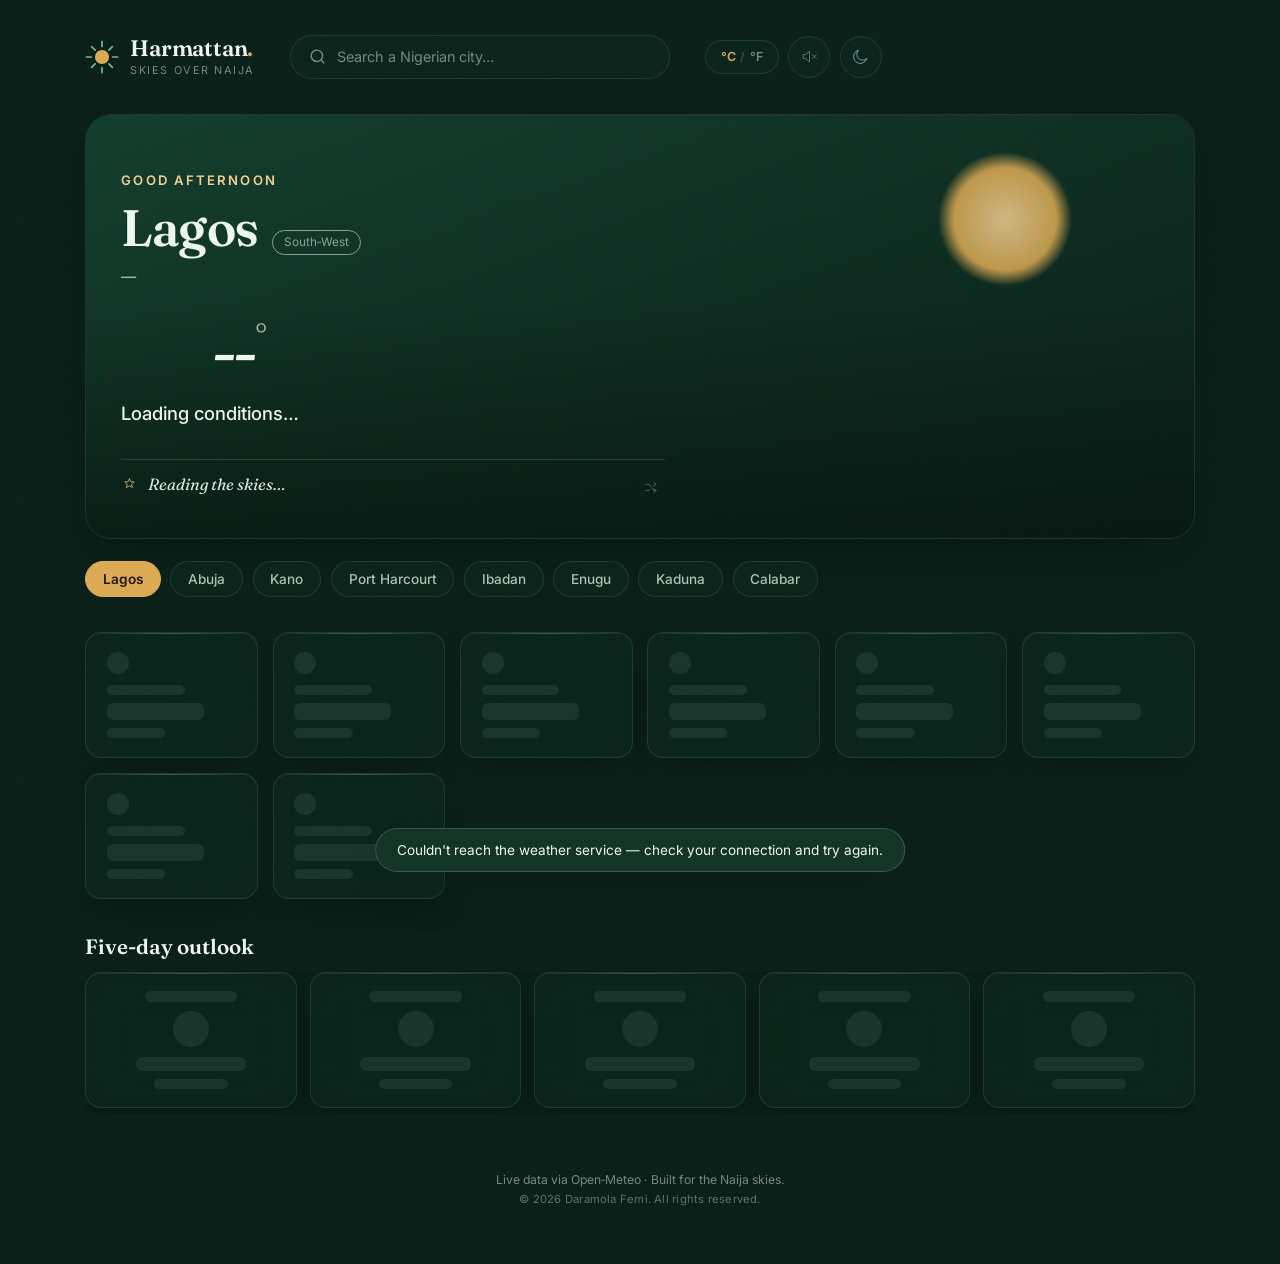
==== index.html @ 684cc372 "Initial commit" ====
<!DOCTYPE html>
<html lang="en">
<head>
<meta charset="UTF-8">
<meta name="viewport" content="width=device-width, initial-scale=1.0">
<title>Harmattan — Nigerian Weather</title>
<meta name="description" content="A refined weather companion for Nigerian cities — Lagos, Abuja, Kano and beyond.">
<meta name="color-scheme" content="dark light">
<meta name="author" content="Daramola Femi">

<link rel="icon" type="image/svg+xml" href="favicon.svg">
<link rel="apple-touch-icon" href="favicon.svg">

<link rel="preconnect" href="https://fonts.googleapis.com">
<link rel="preconnect" href="https://fonts.gstatic.com" crossorigin>
<link href="https://fonts.googleapis.com/css2?family=Fraunces:opsz,wght@9..144,400;9..144,500;9..144,600;9..144,700&family=Inter:wght@400;500;600;700&display=swap" rel="stylesheet">

<link rel="stylesheet" href="style.css">
</head>
<body data-theme="dark">

<div class="grain" aria-hidden="true"></div>

<div class="weather-fx-back" aria-hidden="true">
  <div class="fx-sunglow"></div>
  <div class="fx-clouds">
    <span class="fx-cloud fc1"></span>
    <span class="fx-cloud fc2"></span>
  </div>
  <div class="fx-haze"></div>
</div>

<div class="weather-fx-front" aria-hidden="true">
  <div class="fx-rain" id="fxRain"></div>
  <div class="fx-flash"></div>
</div>

<div class="app">

  <header class="topbar">
    <div class="brand">
      <svg class="brand-mark" viewBox="0 0 48 48" fill="none" aria-hidden="true">
        <circle cx="24" cy="24" r="10" class="mark-core"/>
        <path class="mark-rays" d="M24 2v7M24 39v7M46 24h-7M9 24H2M38.6 9.4l-4.9 4.9M14.3 33.7l-4.9 4.9M38.6 38.6l-4.9-4.9M14.3 14.3L9.4 9.4" stroke-width="2.4" stroke-linecap="round"/>
      </svg>
      <div class="brand-text">
        <h1>Harmattan<span>.</span></h1>
        <p>Skies over Naija</p>
      </div>
    </div>

    <div class="search-wrap">
      <svg viewBox="0 0 24 24" class="search-icon" aria-hidden="true"><path d="M11 19a8 8 0 1 1 5.29-14.02A8 8 0 0 1 11 19Zm10 2-4.35-4.35" stroke-width="2" stroke-linecap="round" fill="none"/></svg>
      <input id="citySearch" type="text" list="cityList" placeholder="Search a Nigerian city…" autocomplete="off">
      <datalist id="cityList"></datalist>
    </div>

    <div class="topbar-actions">
      <button id="unitToggle" class="unit-toggle" type="button" aria-label="Toggle temperature unit">
        <span class="unit-c is-active">°C</span><span class="unit-sep">/</span><span class="unit-f">°F</span>
      </button>
      <button id="soundToggle" class="sound-toggle" type="button" aria-label="Toggle ambient weather sound" aria-pressed="false">
        <svg viewBox="0 0 24 24" class="icon-sound-on" aria-hidden="true"><path d="M4 9.5v5h3.2L12 18.8V5.2L7.2 9.5H4Z" stroke-linejoin="round"/><path d="M16 9a4.2 4.2 0 0 1 0 6M18.3 6.7a7.8 7.8 0 0 1 0 10.6" stroke-linecap="round"/></svg>
        <svg viewBox="0 0 24 24" class="icon-sound-off" aria-hidden="true"><path d="M4 9.5v5h3.2L12 18.8V5.2L7.2 9.5H4Z" stroke-linejoin="round"/><path d="m15.5 9.5 5 5M20.5 9.5l-5 5" stroke-linecap="round"/></svg>
        <span class="sound-wave" aria-hidden="true"></span>
      </button>
      <button id="themeToggle" class="theme-toggle" type="button" aria-label="Toggle dark and light mode">
        <svg viewBox="0 0 24 24" class="icon-sun" aria-hidden="true"><circle cx="12" cy="12" r="4.6"/><path d="M12 2.5v3M12 18.5v3M21.5 12h-3M5.5 12h-3M18.4 5.6l-2.1 2.1M7.7 16.3l-2.1 2.1M18.4 18.4l-2.1-2.1M7.7 7.7 5.6 5.6" stroke-linecap="round"/></svg>
        <svg viewBox="0 0 24 24" class="icon-moon" aria-hidden="true"><path d="M20 14.5A8.5 8.5 0 1 1 9.5 4a6.8 6.8 0 0 0 10.5 10.5Z"/></svg>
      </button>
    </div>
  </header>

  <main>
    <section class="hero" id="hero" data-condition="clear" data-day="true">
      <div class="scene" id="scene" aria-hidden="true">
        <div class="scene-sky"></div>
        <div class="scene-sun"></div>
        <div class="scene-clouds">
          <span class="cloud c1"></span>
          <span class="cloud c2"></span>
          <span class="cloud c3"></span>
        </div>
        <div class="scene-rain"></div>
        <div class="scene-haze"></div>
        <div class="scene-flash"></div>
        <div class="scene-stars"></div>
      </div>

      <div class="hero-content">
        <p class="greeting" id="greeting">Good afternoon</p>
        <div class="city-row">
          <h2 class="city-name" id="cityName">Lagos</h2>
          <span class="state-tag" id="stateTag">South‑West</span>
        </div>
        <p class="date-time" id="dateTime">—</p>

        <div class="temp-block">
          <span class="temp-icon" id="tempIcon"></span>
          <div class="temp-value-wrap">
            <span class="temp-value" id="tempValue">--</span>
            <span class="temp-unit">°</span>
          </div>
        </div>

        <p class="condition-label" id="conditionLabel">Loading conditions…</p>
        <p class="feels-like" id="feelsLike">&nbsp;</p>

        <div class="mood-row">
          <svg class="mood-mark" viewBox="0 0 24 24" aria-hidden="true"><path d="M12 3.5 13.6 8l4.9.4-3.7 3.2 1.1 4.8L12 13.9l-4.3 2.5 1.1-4.8L5.1 8.4 10 8Z" stroke-linejoin="round"/></svg>
          <p class="mood-line" id="moodLine">Reading the skies…</p>
          <button class="mood-shuffle" id="moodShuffle" type="button" aria-label="Show another mood line">
            <svg viewBox="0 0 24 24" aria-hidden="true"><path d="M4 7h3.5c3 0 4 1.5 6 5s3 5 6 5H21M4 17h3.5c1.4 0 2.4-.4 3.3-1.3M17 4l4 3-4 3M17 14l4 3-4 3" stroke-linecap="round" stroke-linejoin="round"/></svg>
          </button>
        </div>
      </div>

      <div class="hero-loading" id="heroLoading"><div class="spinner"></div></div>
    </section>

    <section class="chips" id="cityChips" aria-label="Popular Nigerian cities"></section>

    <section class="stats-grid" id="statsGrid"></section>

    <section class="forecast">
      <div class="section-heading">
        <h3>Five‑day outlook</h3>
        <span class="section-sub" id="tzLabel"></span>
      </div>
      <div class="forecast-track" id="forecastTrack"></div>
    </section>
  </main>

  <footer>
    <p>Live data via Open‑Meteo · Built for the Naija skies.</p>
    <p class="credit">&copy; <span id="year"></span> Daramola Femi. All rights reserved.</p>
  </footer>

</div>

<div class="toast" id="toast" role="alert"></div>

<script src="audio.js"></script>
<script src="main.js"></script>
</body>
</html>
---- style.css ----
/* ==========================================================================
   Harmattan — Nigerian weather companion
   ========================================================================== */

@media (prefers-color-scheme: dark) {
  :root { color-scheme: dark; }
}

:root{
  --font-display: "Fraunces", "Iowan Old Style", serif;
  --font-body: "Inter", -apple-system, BlinkMacSystemFont, "Segoe UI", sans-serif;

  --radius-sm: 10px;
  --radius-md: 16px;
  --radius-lg: 26px;
  --radius-pill: 999px;

  --ease-out: cubic-bezier(.16,.9,.3,1);
  --ease-soft: cubic-bezier(.4,0,.2,1);

  --space-1: .4rem;
  --space-2: .8rem;
  --space-3: 1.4rem;
  --space-4: 2.2rem;
  --space-5: 3.6rem;
}

/* ---------- Theme tokens ---------- */

[data-theme="dark"]{
  --bg: #0a2018;
  --bg-soft: #0e2b21;
  --bg-elevated: #123527;
  --card: rgba(240, 250, 244, .045);
  --card-strong: rgba(240, 250, 244, .075);
  --card-glass: rgba(20, 45, 36, .38);
  --card-glass-strong: rgba(28, 58, 47, .5);
  --border: rgba(230, 245, 235, .1);
  --border-strong: rgba(230, 245, 235, .18);
  --sheen: rgba(255, 255, 255, .5);

  --ink: #eef6f0;
  --ink-soft: #a9c2b3;
  --ink-faint: #6f8b7c;

  --gold: #dcaa54;
  --gold-soft: #f0cf93;
  --sage: #6fb894;
  --sky: #8db8d8;

  --shadow-1: 0 1px 0 rgba(255,255,255,.03) inset, 0 12px 30px -14px rgba(2,15,9,.65);
  --shadow-2: 0 20px 50px -20px rgba(2, 20, 12, .7);
  --scrim: rgba(4, 16, 10, .55);
}

[data-theme="light"]{
  --bg: #f6f2e7;
  --bg-soft: #efe9d8;
  --bg-elevated: #ffffff;
  --card: #ffffff;
  --card-strong: #ffffff;
  --card-glass: rgba(255, 255, 255, .5);
  --card-glass-strong: rgba(255, 255, 255, .68);
  --border: rgba(20, 40, 30, .1);
  --border-strong: rgba(20, 40, 30, .16);
  --sheen: rgba(255, 255, 255, .85);

  --ink: #16241c;
  --ink-soft: #4d6156;
  --ink-faint: #869184;

  --gold: #b3822f;
  --gold-soft: #8a6224;
  --sage: #1f6144;
  --sky: #3d6f96;

  --shadow-1: 0 1px 0 rgba(255,255,255,.6) inset, 0 10px 26px -16px rgba(30,40,20,.18);
  --shadow-2: 0 24px 54px -24px rgba(30,50,30,.28);
  --scrim: rgba(246, 242, 231, .6);
}

/* ---------- Reset ---------- */

*, *::before, *::after{ box-sizing: border-box; }
html{ -webkit-text-size-adjust: 100%; }
body{
  margin: 0;
  font-family: var(--font-body);
  background: var(--bg);
  color: var(--ink);
  transition: background .5s var(--ease-soft), color .5s var(--ease-soft);
  overflow-x: hidden;
}
h1,h2,h3,p{ margin: 0; }
button{ font: inherit; color: inherit; background: none; border: none; cursor: pointer; }
input{ font: inherit; color: inherit; background: none; border: none; }
input:focus, button:focus{ outline: none; }
input:focus-visible, button:focus-visible{
  outline: 2px solid var(--gold);
  outline-offset: 3px;
  border-radius: var(--radius-sm);
}
svg{ display: block; fill: currentColor; }
svg path, svg circle{ fill: none; stroke: currentColor; }

::selection{ background: var(--gold); color: var(--bg); }

::-webkit-scrollbar{ height: 8px; width: 8px; }
::-webkit-scrollbar-track{ background: transparent; }
::-webkit-scrollbar-thumb{ background: var(--border-strong); border-radius: var(--radius-pill); }

/* film grain overlay — keeps flat colour fields from looking synthetic */
.grain{
  position: fixed; inset: 0; z-index: 999; pointer-events: none;
  opacity: .035; mix-blend-mode: overlay;
  background-image: url("data:image/svg+xml,%3Csvg xmlns='http://www.w3.org/2000/svg' width='140' height='140'%3E%3Cfilter id='n'%3E%3CfeTurbulence type='fractalNoise' baseFrequency='0.9' numOctaves='2' stitchTiles='stitch'/%3E%3C/filter%3E%3Crect width='100%25' height='100%25' filter='url(%23n)'/%3E%3C/svg%3E");
}
[data-theme="light"] .grain{ opacity: .05; }

/* ---------- Page-wide weather reactivity ---------- */
/* The hero card has its own contained scene; this layer lets the same
   mood bleed across the entire page — a faint sun bloom, drifting cloud
   shadows, harmattan haze, rain, and lightning strikes on the whole app. */

/* Back layer sits behind the UI — glass cards blur it through their surface.
   Front layer sits above everything — rain and lightning strike the glass. */
.weather-fx-back{
  position: fixed; inset: 0; z-index: 1;
  overflow: hidden; pointer-events: none;
}
.weather-fx-front{
  position: fixed; inset: 0; z-index: 45;
  overflow: hidden; pointer-events: none;
}

.fx-sunglow{
  position: absolute; inset: -15%;
  background: radial-gradient(ellipse 60% 45% at 82% -5%, rgba(220,170,84,.32), transparent 60%);
  opacity: 0;
  transition: opacity 1.4s var(--ease-soft), background 1.4s var(--ease-soft);
  animation: fx-sun-breathe 9s ease-in-out infinite;
}
body[data-condition="clear"][data-day="true"] .fx-sunglow{ opacity: 1; }
body[data-condition="clear"][data-day="true"][data-hot="true"] .fx-sunglow{
  background: radial-gradient(ellipse 65% 50% at 82% -5%, rgba(255,110,40,.4), transparent 62%);
  animation-duration: 5s;
}
@keyframes fx-sun-breathe{ 50%{ transform: scale(1.05); opacity: .82; } }

.fx-clouds{ position: absolute; inset: 0; opacity: 0; transition: opacity 1.2s var(--ease-soft); }
body[data-condition="clouds"] .fx-clouds,
body[data-condition="rain"] .fx-clouds,
body[data-condition="storm"] .fx-clouds,
body[data-condition="fog"] .fx-clouds{ opacity: .55; }
.fx-cloud{
  position: absolute; width: 380px; height: 140px; border-radius: 50%;
  filter: blur(38px);
  background: rgba(255,255,255,.09);
}
[data-theme="light"] .fx-cloud{ background: rgba(50,70,60,.08); }
.fx-cloud.fc1{ top: -60px; left: -25%; animation: fx-cloud-drift 100s linear infinite; }
.fx-cloud.fc2{ top: 12%; left: -45%; animation: fx-cloud-drift 150s linear infinite; animation-delay: -60s; }
@keyframes fx-cloud-drift{ from{ transform: translateX(0); } to{ transform: translateX(160vw); } }

.fx-haze{
  position: absolute; inset: 0; opacity: 0;
  background: linear-gradient(100deg, transparent 20%, rgba(214,190,140,.16) 50%, transparent 80%);
  background-size: 240% 100%;
  transition: opacity 1.2s var(--ease-soft);
  animation: fx-haze-sweep 16s ease-in-out infinite;
}
body[data-condition="fog"] .fx-haze{ opacity: 1; }
@keyframes fx-haze-sweep{ 0%, 100%{ background-position: 0% 0; } 50%{ background-position: 100% 0; } }

.fx-rain{ position: absolute; inset: 0; opacity: 0; transition: opacity .7s var(--ease-soft); }
body[data-condition="rain"] .fx-rain,
body[data-condition="storm"] .fx-rain{ opacity: 1; }
.fx-drop{
  position: absolute; top: -12%;
  width: 1px;
  background: linear-gradient(to bottom, transparent, rgba(185,213,235,.55));
  animation-name: fx-fall;
  animation-timing-function: linear;
  animation-iteration-count: infinite;
  animation-play-state: paused;
}
body[data-condition="rain"] .fx-drop,
body[data-condition="storm"] .fx-drop{ animation-play-state: running; }
@keyframes fx-fall{ to{ transform: translateY(115vh); } }

.fx-flash{ position: absolute; inset: 0; background: #eaf3ff; opacity: 0; }
body[data-condition="storm"] .fx-flash{ animation: flash 7s ease-in-out infinite; }
body[data-condition="storm"] .app{ animation: fx-shake 7s ease-in-out infinite; }
@keyframes fx-shake{
  0%, 91%, 100%{ transform: translate(0, 0); }
  93%{ transform: translate(-2px, 1px); }
  94%{ transform: translate(2px, -1px); }
  95.5%{ transform: translate(-1px, 1px); }
  96.5%{ transform: translate(0, 0); }
}

/* ---------- Layout shell ---------- */

.app{
  position: relative;
  z-index: 2;
  max-width: 1180px;
  margin: 0 auto;
  padding: var(--space-3) var(--space-4) var(--space-5);
}

@media (max-width: 640px){
  .app{ padding: var(--space-2) var(--space-2) var(--space-4); }
}

/* ---------- Topbar ---------- */

.topbar{
  display: flex;
  align-items: center;
  gap: var(--space-4);
  padding: var(--space-2) 0 var(--space-4);
}

.brand{ display: flex; align-items: center; gap: .7rem; flex-shrink: 0; }
.brand-mark{ width: 34px; height: 34px; color: var(--gold); }
.brand-mark .mark-core{ fill: var(--gold); stroke: none; }
.brand-mark .mark-rays{ stroke: var(--sage); }
[data-theme="dark"] .brand-mark .mark-rays{ animation: ray-pulse 6s ease-in-out infinite; }
@keyframes ray-pulse{ 50%{ opacity: .55; } }

.brand-text h1{
  font-family: var(--font-display);
  font-size: 1.4rem;
  font-weight: 600;
  letter-spacing: -.01em;
  line-height: 1;
}
.brand-text h1 span{ color: var(--gold); }
.brand-text p{
  font-size: .68rem;
  text-transform: uppercase;
  letter-spacing: .14em;
  color: var(--ink-faint);
  margin-top: 3px;
}

.search-wrap{
  flex: 1;
  display: flex;
  align-items: center;
  gap: .6rem;
  background: var(--card-glass);
  backdrop-filter: blur(16px) saturate(1.3);
  -webkit-backdrop-filter: blur(16px) saturate(1.3);
  border: 1px solid var(--border);
  border-radius: var(--radius-pill);
  padding: .7rem 1.1rem;
  max-width: 380px;
  transition: border-color .25s var(--ease-soft), background .25s var(--ease-soft);
}
.search-wrap:focus-within{ border-color: var(--border-strong); background: var(--card-glass-strong); }
.search-icon{ width: 17px; height: 17px; color: var(--ink-faint); flex-shrink: 0; }
.search-wrap input{ width: 100%; font-size: .9rem; }
.search-wrap input::placeholder{ color: var(--ink-faint); }

.topbar-actions{ display: flex; align-items: center; gap: .6rem; flex-shrink: 0; }

.unit-toggle{
  display: flex; align-items: center; gap: .3rem;
  font-size: .78rem; font-weight: 600;
  background: var(--card-glass);
  backdrop-filter: blur(16px) saturate(1.3);
  -webkit-backdrop-filter: blur(16px) saturate(1.3);
  border: 1px solid var(--border);
  border-radius: var(--radius-pill);
  padding: .55rem .9rem;
  color: var(--ink-faint);
}
.unit-toggle .unit-sep{ opacity: .4; }
.unit-toggle .is-active{ color: var(--gold); }

.sound-toggle{
  position: relative;
  width: 42px; height: 42px;
  border-radius: 50%;
  background: var(--card-glass);
  backdrop-filter: blur(16px) saturate(1.3);
  -webkit-backdrop-filter: blur(16px) saturate(1.3);
  border: 1px solid var(--border);
  display: grid; place-items: center;
  overflow: hidden;
  color: var(--ink-faint);
  transition: color .3s var(--ease-soft), border-color .3s var(--ease-soft);
}
.sound-toggle svg{ width: 19px; height: 19px; position: absolute; transition: opacity .3s var(--ease-out); }
.sound-toggle .icon-sound-off{ opacity: 1; }
.sound-toggle .icon-sound-on{ opacity: 0; }
.sound-toggle.is-on{ color: var(--sage); border-color: var(--border-strong); }
.sound-toggle.is-on .icon-sound-off{ opacity: 0; }
.sound-toggle.is-on .icon-sound-on{ opacity: 1; }
.sound-wave{
  position: absolute; bottom: 7px; left: 50%; translate: -50% 0;
  width: 3px; height: 3px; border-radius: 50%;
  background: var(--sage); opacity: 0;
}
.sound-toggle.is-on .sound-wave{
  opacity: 1;
  box-shadow: -6px 0 0 var(--sage), 6px 0 0 var(--sage);
  animation: sound-pulse 1.4s ease-in-out infinite;
}
@keyframes sound-pulse{
  0%, 100%{ transform: scaleY(1); }
  50%{ transform: scaleY(2.4); }
}

.theme-toggle{
  position: relative;
  width: 42px; height: 42px;
  border-radius: 50%;
  background: var(--card-glass);
  backdrop-filter: blur(16px) saturate(1.3);
  -webkit-backdrop-filter: blur(16px) saturate(1.3);
  border: 1px solid var(--border);
  display: grid; place-items: center;
  overflow: hidden;
}
.theme-toggle svg{ width: 19px; height: 19px; position: absolute; transition: transform .5s var(--ease-out), opacity .4s var(--ease-out); }
.theme-toggle .icon-sun{ color: var(--gold); }
.theme-toggle .icon-moon{ color: var(--sky); }
[data-theme="dark"] .theme-toggle .icon-sun{ opacity: 0; transform: translateY(8px) rotate(40deg); }
[data-theme="dark"] .theme-toggle .icon-moon{ opacity: 1; transform: translateY(0) rotate(0); }
[data-theme="light"] .theme-toggle .icon-moon{ opacity: 0; transform: translateY(-8px) rotate(-40deg); }
[data-theme="light"] .theme-toggle .icon-sun{ opacity: 1; transform: translateY(0) rotate(0); }

@media (max-width: 760px){
  .topbar{ flex-wrap: wrap; row-gap: var(--space-2); }
  .search-wrap{ order: 3; max-width: none; width: 100%; }
}

/* ---------- Hero ---------- */

.hero{
  position: relative;
  border-radius: var(--radius-lg);
  overflow: hidden;
  min-height: 420px;
  border: 1px solid var(--border);
  box-shadow: var(--shadow-2);
  isolation: isolate;
}

.scene{ position: absolute; inset: -4%; z-index: 0; transition: transform .5s var(--ease-out); }
.scene-sky{
  position: absolute; inset: 0;
  background: linear-gradient(160deg, #143f2e 0%, #0d2c20 55%, #0a2018 100%);
  transition: background 1s var(--ease-soft);
}

[data-theme="light"] .scene-sky{
  background: linear-gradient(160deg, #dff0e3 0%, #f3ecd8 60%, #f6f2e7 100%);
}

/* condition tinting of the sky gradient */
.hero[data-condition="clouds"] .scene-sky,
.hero[data-condition="fog"] .scene-sky{
  background: linear-gradient(160deg, #24463b 0%, #1a3529 55%, #12281f 100%);
}
[data-theme="light"] .hero[data-condition="clouds"] .scene-sky,
[data-theme="light"] .hero[data-condition="fog"] .scene-sky{
  background: linear-gradient(160deg, #dbe4da 0%, #eae4d2 60%, #f6f2e7 100%);
}
.hero[data-condition="rain"] .scene-sky,
.hero[data-condition="storm"] .scene-sky{
  background: linear-gradient(160deg, #12352d 0%, #0d2620 55%, #081b16 100%);
}
[data-theme="light"] .hero[data-condition="rain"] .scene-sky,
[data-theme="light"] .hero[data-condition="storm"] .scene-sky{
  background: linear-gradient(160deg, #c9d9d2 0%, #d8dccb 60%, #e7e4d4 100%);
}

.hero[data-day="false"] .scene-sky{
  background: linear-gradient(160deg, #0a1c16 0%, #071510 55%, #050f0c 100%);
}

/* sun */
.scene-sun{
  position: absolute; top: 12%; right: 14%;
  width: 132px; height: 132px; border-radius: 50%;
  background: radial-gradient(circle, var(--gold-soft) 0%, var(--gold) 55%, transparent 72%);
  filter: blur(1px);
  opacity: 0;
  transform: scale(.8);
  transition: opacity .8s var(--ease-soft), transform .8s var(--ease-soft);
  animation: sun-breathe 8s ease-in-out infinite;
}
@keyframes sun-breathe{ 50%{ transform: scale(1.06); } }
.hero[data-condition="clear"][data-day="true"] .scene-sun{ opacity: .85; transform: scale(1); }
.hero[data-condition="clouds"][data-day="true"] .scene-sun{ opacity: .35; transform: scale(.9); }

/* stars for night */
.scene-stars{
  position: absolute; inset: 0; opacity: 0; transition: opacity 1s var(--ease-soft);
  background-image:
    radial-gradient(1.5px 1.5px at 20% 30%, #fff, transparent),
    radial-gradient(1.5px 1.5px at 70% 20%, #fff, transparent),
    radial-gradient(1px 1px at 85% 55%, #fff, transparent),
    radial-gradient(1px 1px at 40% 65%, #fff, transparent),
    radial-gradient(1.5px 1.5px at 60% 80%, #fff, transparent),
    radial-gradient(1px 1px at 10% 75%, #fff, transparent),
    radial-gradient(1.5px 1.5px at 92% 15%, #fff, transparent);
  animation: twinkle 4s ease-in-out infinite;
}
.hero[data-day="false"] .scene-stars{ opacity: .8; }
@keyframes twinkle{ 50%{ opacity: .45; } }

/* clouds */
.scene-clouds{ position: absolute; inset: 0; opacity: 0; transition: opacity .8s var(--ease-soft); }
.hero[data-condition="clouds"] .scene-clouds,
.hero[data-condition="rain"] .scene-clouds,
.hero[data-condition="storm"] .scene-clouds,
.hero[data-condition="fog"] .scene-clouds{ opacity: 1; }

.cloud{
  position: absolute;
  background: rgba(255,255,255,.16);
  border-radius: 50%;
  box-shadow:
    28px 6px 0 -4px rgba(255,255,255,.12),
    -26px 8px 0 -6px rgba(255,255,255,.1),
    10px -14px 0 -2px rgba(255,255,255,.14);
  filter: blur(.5px);
}
[data-theme="light"] .cloud{ background: rgba(70,90,80,.14); box-shadow: 28px 6px 0 -4px rgba(70,90,80,.1), -26px 8px 0 -6px rgba(70,90,80,.08), 10px -14px 0 -2px rgba(70,90,80,.11); }
.cloud.c1{ width: 120px; height: 46px; top: 18%; left: -20%; animation: drift-slow 46s linear infinite; }
.cloud.c2{ width: 90px; height: 34px; top: 34%; left: -30%; animation: drift-slow 60s linear infinite; animation-delay: -20s; }
.cloud.c3{ width: 150px; height: 52px; top: 8%; left: -40%; animation: drift-slow 74s linear infinite; animation-delay: -40s; }
@keyframes drift-slow{ from{ transform: translateX(0); } to{ transform: translateX(160vw); } }

/* rain */
.scene-rain{ position: absolute; inset: 0; opacity: 0; transition: opacity .5s var(--ease-soft); }
.hero[data-condition="rain"] .scene-rain,
.hero[data-condition="storm"] .scene-rain{
  opacity: 1;
  background-image: repeating-linear-gradient(115deg, transparent 0 10px, rgba(180,210,230,.22) 10px 11px, transparent 11px 26px);
  background-size: 140% 220%;
  animation: rain-fall .55s linear infinite;
}
@keyframes rain-fall{ from{ background-position: 0 0; } to{ background-position: -60px 220px; } }

/* thunder flash */
.scene-flash{ position: absolute; inset: 0; background: #eaf3ff; opacity: 0; }
.hero[data-condition="storm"] .scene-flash{ animation: flash 7s ease-in-out infinite; }
@keyframes flash{
  0%, 92%, 100%{ opacity: 0; }
  93%{ opacity: .5; }
  94%{ opacity: 0; }
  95.5%{ opacity: .35; }
  96.5%{ opacity: 0; }
}

/* harmattan haze / fog */
.scene-haze{
  position: absolute; inset: 0; opacity: 0;
  background: linear-gradient(180deg, rgba(220,200,160,.12), rgba(220,200,160,.22) 60%, rgba(220,200,160,.1));
  transition: opacity .8s var(--ease-soft);
  animation: haze-shift 10s ease-in-out infinite;
}
.hero[data-condition="fog"] .scene-haze{ opacity: 1; }
@keyframes haze-shift{ 50%{ transform: translateX(2%); } }

.scene::after{
  content: "";
  position: absolute; inset: 0;
  background: linear-gradient(0deg, var(--scrim), transparent 55%);
  z-index: 1;
}

/* hero content */
.hero-content{
  position: relative; z-index: 2;
  padding: var(--space-5) var(--space-4) var(--space-4);
  color: #eef6f0;
  transition: transform .5s var(--ease-out);
}
[data-theme="light"] .hero-content{ color: #16241c; }

.greeting{
  font-size: .82rem; text-transform: uppercase; letter-spacing: .16em;
  color: var(--gold-soft); font-weight: 600;
  opacity: 0; animation: rise .7s var(--ease-out) .05s forwards;
}
.city-row{ display: flex; align-items: baseline; gap: .8rem; margin-top: .5rem; flex-wrap: wrap; }
.city-name{
  font-family: var(--font-display);
  font-size: clamp(2.2rem, 5vw, 3.2rem);
  font-weight: 600; letter-spacing: -.01em;
  opacity: 0; animation: rise .7s var(--ease-out) .12s forwards;
}
.state-tag{
  font-size: .74rem; padding: .3rem .7rem; border-radius: var(--radius-pill);
  border: 1px solid currentColor; opacity: .6;
  opacity: 0; animation: rise .7s var(--ease-out) .2s forwards, dim .1s linear .2s forwards;
}
@keyframes dim{ to{ opacity: .55; } }
.date-time{
  margin-top: .5rem; font-size: .95rem; color: var(--ink-soft);
  opacity: 0; animation: rise .7s var(--ease-out) .22s forwards;
}
[data-theme="dark"] .date-time{ color: #b7cabf; }

.temp-block{
  display: flex; align-items: center; gap: 1.1rem; margin-top: var(--space-3);
  opacity: 0; animation: rise .8s var(--ease-out) .3s forwards;
}
.temp-icon{ width: 74px; height: 74px; color: var(--gold-soft); flex-shrink: 0; }
.temp-icon svg{ width: 100%; height: 100%; }
.temp-value-wrap{ display: flex; align-items: flex-start; font-family: var(--font-display); }
.temp-value{ font-size: clamp(3.6rem, 9vw, 5.6rem); font-weight: 500; line-height: .9; letter-spacing: -.02em; font-variant-numeric: tabular-nums; }
.temp-unit{ font-size: 2rem; margin-top: .4rem; opacity: .7; }

.condition-label{
  margin-top: var(--space-2); font-size: 1.15rem; font-weight: 500;
  opacity: 0; animation: rise .7s var(--ease-out) .38s forwards;
}
.feels-like{
  margin-top: .3rem; font-size: .88rem; color: var(--ink-soft);
  opacity: 0; animation: rise .7s var(--ease-out) .44s forwards;
}
[data-theme="dark"] .feels-like{ color: #9fb8ac; }

.mood-row{
  display: flex; align-items: flex-start; gap: .6rem;
  margin-top: var(--space-2);
  padding-top: var(--space-2);
  border-top: 1px solid rgba(255,255,255,.12);
  max-width: 34rem;
  opacity: 0; animation: rise .7s var(--ease-out) .5s forwards;
}
[data-theme="light"] .mood-row{ border-top-color: rgba(20,40,30,.14); }
.mood-mark{ width: 17px; height: 17px; flex-shrink: 0; margin-top: .2rem; color: var(--gold-soft); }
.mood-line{
  font-family: var(--font-display);
  font-style: italic;
  font-size: 1.02rem;
  line-height: 1.45;
  flex: 1;
  color: var(--ink);
  opacity: .92;
}
.mood-line.is-swapping{ animation: mood-swap .4s var(--ease-soft); }
@keyframes mood-swap{
  0%{ opacity: 0; transform: translateY(4px); }
  100%{ opacity: .92; transform: translateY(0); }
}
.mood-shuffle{
  flex-shrink: 0; width: 30px; height: 30px; border-radius: 50%;
  display: grid; place-items: center;
  color: var(--ink-faint);
  transition: color .25s var(--ease-soft), transform .4s var(--ease-out), background .25s var(--ease-soft);
}
.mood-shuffle svg{ width: 15px; height: 15px; }
.mood-shuffle:hover{ color: var(--gold); background: var(--card); }
.mood-shuffle.is-spinning{ transform: rotate(180deg); }

@keyframes rise{ from{ opacity: 0; transform: translateY(14px); } to{ opacity: 1; transform: translateY(0); } }

.hero-loading{
  position: absolute; inset: 0; z-index: 5;
  display: grid; place-items: center;
  background: var(--bg);
  opacity: 1; transition: opacity .5s var(--ease-soft);
}
.hero-loading.is-hidden{ opacity: 0; pointer-events: none; }
.spinner{
  width: 34px; height: 34px; border-radius: 50%;
  border: 3px solid var(--border-strong); border-top-color: var(--gold);
  animation: spin .8s linear infinite;
}
@keyframes spin{ to{ transform: rotate(360deg); } }

@media (max-width: 640px){
  .hero-content{ padding: var(--space-4) var(--space-2) var(--space-3); }
  .temp-icon{ width: 56px; height: 56px; }
}

/* ---------- City chips ---------- */

.chips{
  display: flex; gap: .6rem; overflow-x: auto;
  padding: var(--space-3) 0; scrollbar-width: thin;
}
.chip{
  flex-shrink: 0;
  padding: .55rem 1.05rem;
  border-radius: var(--radius-pill);
  border: 1px solid var(--border);
  background: var(--card-glass);
  backdrop-filter: blur(14px) saturate(1.3);
  -webkit-backdrop-filter: blur(14px) saturate(1.3);
  font-size: .85rem; font-weight: 500; color: var(--ink-soft);
  transition: border-color .2s var(--ease-soft), color .2s var(--ease-soft), background .2s var(--ease-soft), transform .2s var(--ease-out);
  white-space: nowrap;
}
.chip:hover{ transform: translateY(-1px); border-color: var(--border-strong); }
.chip.is-active{ background: var(--gold); color: #201404; border-color: var(--gold); font-weight: 600; }

/* ---------- Stats grid ---------- */

.stats-grid{
  display: grid;
  grid-template-columns: repeat(auto-fit, minmax(150px, 1fr));
  gap: .9rem;
  margin-top: var(--space-2);
}
.stat-card{
  position: relative;
  background: var(--card-glass);
  backdrop-filter: blur(20px) saturate(1.4);
  -webkit-backdrop-filter: blur(20px) saturate(1.4);
  border: 1px solid var(--border);
  border-radius: var(--radius-md);
  padding: 1.2rem 1.3rem;
  box-shadow: var(--shadow-1);
  transition: transform .35s var(--ease-out), border-color .3s var(--ease-soft), background .3s var(--ease-soft);
  opacity: 0; transform: translateY(10px);
  animation: rise .6s var(--ease-out) forwards;
  overflow: hidden;
}
.stat-card::before{
  content: "";
  position: absolute; inset: 0 0 auto 0; height: 1px;
  background: linear-gradient(90deg, transparent, var(--sheen), transparent);
  opacity: .4;
}
.stat-card:hover{ transform: translateY(-3px); border-color: var(--border-strong); }
.stat-card .stat-icon{ width: 22px; height: 22px; color: var(--sage); margin-bottom: .7rem; }
.stat-card .stat-label{ font-size: .74rem; text-transform: uppercase; letter-spacing: .09em; color: var(--ink-faint); }
.stat-card .stat-value{ font-family: var(--font-display); font-size: 1.5rem; margin-top: .3rem; font-weight: 500; }
.stat-card .stat-sub{ font-size: .78rem; color: var(--ink-faint); margin-top: .2rem; }

/* skeleton placeholders while a fetch is in flight */
.skel-bar{
  background: var(--card-strong);
  border-radius: 6px;
  animation: skel-pulse 1.3s ease-in-out infinite;
}
@keyframes skel-pulse{ 50%{ opacity: .45; } }
.stat-card.is-skeleton .stat-icon{ background: var(--card-strong); border-radius: 50%; animation: skel-pulse 1.3s ease-in-out infinite; }
.stat-card.is-skeleton .skel-bar + .skel-bar{ margin-top: .5rem; }
.forecast-card.is-skeleton .fc-icon{ background: var(--card-strong); border-radius: 50%; animation: skel-pulse 1.3s ease-in-out infinite; }
.forecast-card.is-skeleton .skel-bar{ margin: .5rem auto 0; }

/* ---------- Forecast ---------- */

.forecast{ margin-top: var(--space-4); }
.section-heading{ display: flex; align-items: baseline; justify-content: space-between; gap: 1rem; margin-bottom: var(--space-2); }
.section-heading h3{ font-family: var(--font-display); font-size: 1.3rem; font-weight: 600; }
.section-sub{ font-size: .78rem; color: var(--ink-faint); }

.forecast-track{
  display: grid;
  grid-auto-flow: column;
  grid-auto-columns: minmax(120px, 1fr);
  gap: .8rem;
  overflow-x: auto;
  padding-bottom: .4rem;
}
.forecast-card{
  position: relative;
  background: var(--card-glass);
  backdrop-filter: blur(20px) saturate(1.4);
  -webkit-backdrop-filter: blur(20px) saturate(1.4);
  border: 1px solid var(--border);
  border-radius: var(--radius-md);
  padding: 1.1rem .8rem;
  text-align: center;
  box-shadow: var(--shadow-1);
  opacity: 0; transform: translateY(10px);
  animation: rise .6s var(--ease-out) forwards;
  overflow: hidden;
  transition: transform .35s var(--ease-out), border-color .3s var(--ease-soft);
}
.forecast-card:hover{ transform: translateY(-3px); border-color: var(--border-strong); }
.forecast-card::before{
  content: "";
  position: absolute; inset: 0 0 auto 0; height: 1px;
  background: linear-gradient(90deg, transparent, var(--sheen), transparent);
  opacity: .4;
}
.forecast-card .fc-day{ font-size: .82rem; font-weight: 600; color: var(--ink-soft); }
.forecast-card .fc-icon{ width: 36px; height: 36px; margin: .6rem auto; color: var(--gold); }
.forecast-card .fc-hi{ font-weight: 600; font-size: 1rem; }
.forecast-card .fc-lo{ color: var(--ink-faint); font-size: .88rem; margin-left: .3rem; }
.forecast-card .fc-rain{ font-size: .72rem; color: var(--sky); margin-top: .4rem; }

/* ---------- Footer ---------- */

footer{ margin-top: var(--space-5); text-align: center; }
footer p{ font-size: .76rem; color: var(--ink-faint); }
footer .credit{ margin-top: .35rem; font-size: .7rem; letter-spacing: .02em; opacity: .8; }

/* ---------- Toast ---------- */

.toast{
  position: fixed; left: 50%; bottom: 28px; z-index: 1000;
  transform: translate(-50%, 20px);
  background: var(--bg-elevated); border: 1px solid var(--border-strong);
  color: var(--ink); padding: .8rem 1.3rem; border-radius: var(--radius-pill);
  font-size: .85rem; box-shadow: var(--shadow-2);
  opacity: 0; pointer-events: none;
  transition: opacity .35s var(--ease-soft), transform .35s var(--ease-soft);
}
.toast.is-visible{ opacity: 1; transform: translate(-50%, 0); pointer-events: auto; }

/* ---------- Glass fallback for browsers without backdrop-filter ---------- */

@supports not ((backdrop-filter: blur(1px)) or (-webkit-backdrop-filter: blur(1px))){
  .search-wrap, .unit-toggle, .sound-toggle, .theme-toggle, .chip, .stat-card, .forecast-card{
    background: var(--card-strong);
  }
}

/* ---------- Reduced motion ---------- */

@media (prefers-reduced-motion: reduce){
  *, *::before, *::after{ animation-duration: .001ms !important; animation-iteration-count: 1 !important; transition-duration: .001ms !important; }
}

/* ---------- Responsive tune-ups ---------- */

@media (max-width: 900px){
  .stats-grid{ grid-template-columns: repeat(auto-fit, minmax(130px, 1fr)); }
}

@media (max-width: 480px){
  .brand-text p{ display: none; }
  .forecast-track{ grid-auto-columns: minmax(96px, 1fr); }
}
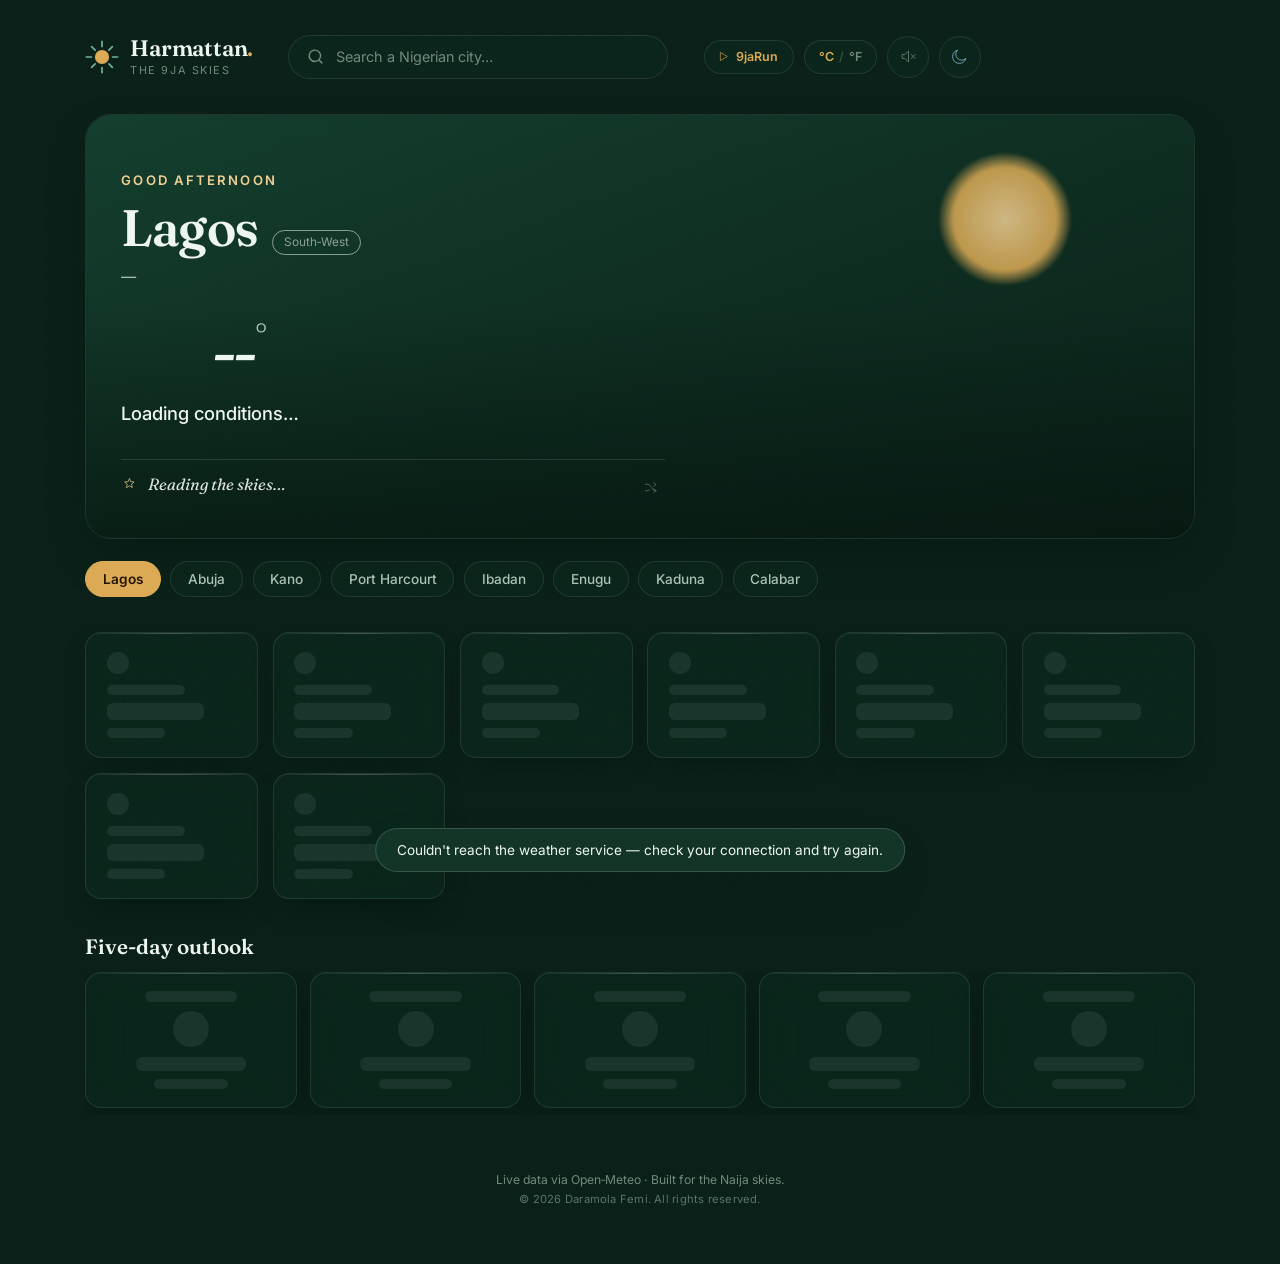
==== commit 5756b45b: "Add 9jaRun: a weather-seeded endless runner game Adds a new game page whose difficulty and hazard mi" ====
--- a/index.html
+++ b/index.html
@@ -3,7 +3,7 @@
 <head>
 <meta charset="UTF-8">
 <meta name="viewport" content="width=device-width, initial-scale=1.0">
-<title>Harmattan — Nigerian Weather</title>
+<title>Harmattan. The 9ja skies</title>
 <meta name="description" content="A refined weather companion for Nigerian cities — Lagos, Abuja, Kano and beyond.">
 <meta name="color-scheme" content="dark light">
 <meta name="author" content="Daramola Femi">
@@ -45,7 +45,7 @@
       </svg>
       <div class="brand-text">
         <h1>Harmattan<span>.</span></h1>
-        <p>Skies over Naija</p>
+        <p>The 9ja skies</p>
       </div>
     </div>
 
@@ -56,6 +56,10 @@
     </div>
 
     <div class="topbar-actions">
+      <a id="playLink" class="play-link" href="game.html" aria-label="Play 9jaRun, a weather-powered game">
+        <svg viewBox="0 0 24 24" class="icon-play" aria-hidden="true"><path d="M7 5.5v13l11-6.5-11-6.5Z" stroke-linejoin="round"/></svg>
+        <span>9jaRun</span>
+      </a>
       <button id="unitToggle" class="unit-toggle" type="button" aria-label="Toggle temperature unit">
         <span class="unit-c is-active">°C</span><span class="unit-sep">/</span><span class="unit-f">°F</span>
       </button>
@@ -140,6 +144,7 @@
 
 <div class="toast" id="toast" role="alert"></div>
 
+<script src="weather-data.js"></script>
 <script src="audio.js"></script>
 <script src="main.js"></script>
 </body>
--- a/style.css
+++ b/style.css
@@ -222,7 +222,12 @@
   padding: var(--space-2) 0 var(--space-4);
 }
 
-.brand{ display: flex; align-items: center; gap: .7rem; flex-shrink: 0; }
+.brand{
+  display: flex; align-items: center; gap: .7rem; flex-shrink: 0;
+  color: inherit; text-decoration: none;
+  transition: opacity .2s var(--ease-soft);
+}
+a.brand:hover{ opacity: .82; }
 .brand-mark{ width: 34px; height: 34px; color: var(--gold); }
 .brand-mark .mark-core{ fill: var(--gold); stroke: none; }
 .brand-mark .mark-rays{ stroke: var(--sage); }
@@ -265,6 +270,22 @@
 .search-wrap input::placeholder{ color: var(--ink-faint); }
 
 .topbar-actions{ display: flex; align-items: center; gap: .6rem; flex-shrink: 0; }
+
+.play-link{
+  display: flex; align-items: center; gap: .35rem;
+  font-size: .78rem; font-weight: 600;
+  text-decoration: none;
+  background: var(--card-glass);
+  backdrop-filter: blur(16px) saturate(1.3);
+  -webkit-backdrop-filter: blur(16px) saturate(1.3);
+  border: 1px solid var(--border);
+  border-radius: var(--radius-pill);
+  padding: .55rem .95rem .55rem .7rem;
+  color: var(--gold);
+  transition: border-color .25s var(--ease-soft), background .25s var(--ease-soft);
+}
+.play-link:hover{ border-color: var(--border-strong); background: var(--card-glass-strong); }
+.play-link .icon-play{ width: 15px; height: 15px; fill: currentColor; stroke: none; }
 
 .unit-toggle{
   display: flex; align-items: center; gap: .3rem;
@@ -716,7 +737,7 @@
 /* ---------- Glass fallback for browsers without backdrop-filter ---------- */
 
 @supports not ((backdrop-filter: blur(1px)) or (-webkit-backdrop-filter: blur(1px))){
-  .search-wrap, .unit-toggle, .sound-toggle, .theme-toggle, .chip, .stat-card, .forecast-card{
+  .search-wrap, .play-link, .unit-toggle, .sound-toggle, .theme-toggle, .chip, .stat-card, .forecast-card{
     background: var(--card-strong);
   }
 }
@@ -736,4 +757,7 @@
 @media (max-width: 480px){
   .brand-text p{ display: none; }
   .forecast-track{ grid-auto-columns: minmax(96px, 1fr); }
-}
+  .play-link span{ display: none; }
+  .play-link{ padding: .55rem; border-radius: 50%; }
+  .play-link .icon-play{ width: 17px; height: 17px; }
+}
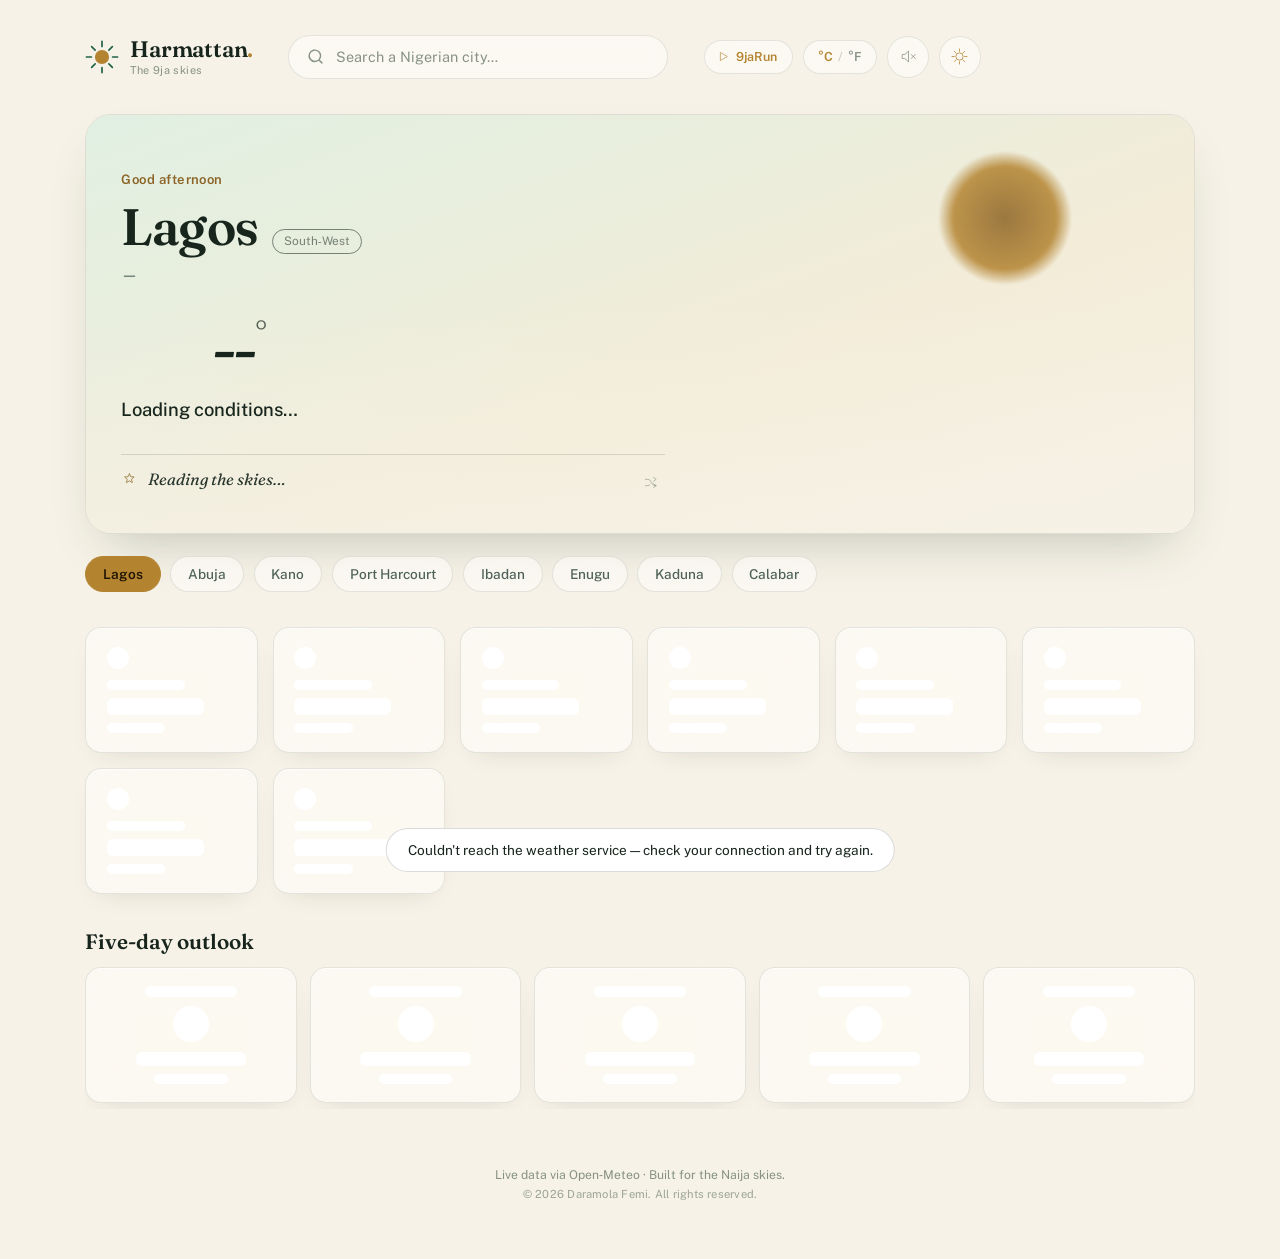
==== commit 0cdb1d4e: "Use Public Sans and identity refinements" ====
--- a/index.html
+++ b/index.html
@@ -13,9 +13,11 @@
 
 <link rel="preconnect" href="https://fonts.googleapis.com">
 <link rel="preconnect" href="https://fonts.gstatic.com" crossorigin>
-<link href="https://fonts.googleapis.com/css2?family=Fraunces:opsz,wght@9..144,400;9..144,500;9..144,600;9..144,700&family=Inter:wght@400;500;600;700&display=swap" rel="stylesheet">
+<link href="https://fonts.googleapis.com/css2?family=Fraunces:opsz,wght@9..144,400;9..144,500;9..144,600;9..144,700&family=Public+Sans:wght@400;500;600;700&display=swap" rel="stylesheet">
 
+<script src="theme-preference.js"></script>
 <link rel="stylesheet" href="style.css">
+<link rel="stylesheet" href="identity-pass.css">
 </head>
 <body data-theme="dark">
 
--- a/identity-pass.css
+++ b/identity-pass.css
@@ -0,0 +1,13 @@
+/* Harmattan identity refinement
+   Preserve the atmospheric glass UI, weather effects, spacing and interaction system.
+   This pass only changes the interface sans and removes forced all-caps from two labels. */
+
+:root {
+  --font-body: "Public Sans", -apple-system, BlinkMacSystemFont, "Segoe UI", sans-serif;
+}
+
+.brand-text p,
+.greeting {
+  text-transform: none;
+  letter-spacing: 0.035em;
+}
